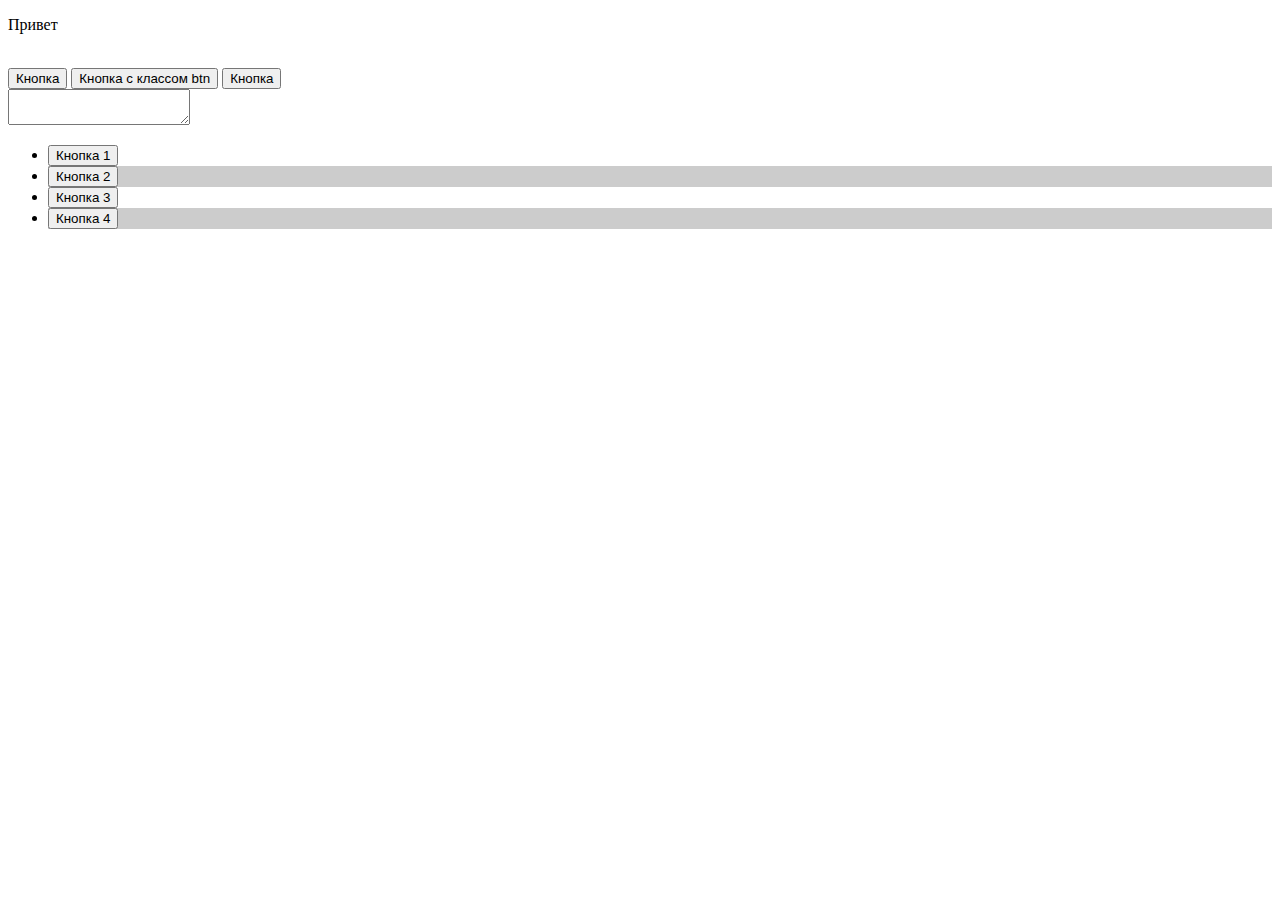
==== HW_3/index.html @ d75f8181 "hw" ====
<!DOCTYPE html>
<html lang="en">
<head>
    <meta charset="UTF-8">
    <meta name="viewport" content="width=device-width, initial-scale=1.0">
    <title>Document</title>
</head>
<body>
    <p class="super_element">Привет</p>
    <img src="https://placeimg.com/50/50/animals" alt="">
    <img src="https://placeimg.com/50/50/arch" alt="">
    <img src="https://placeimg.com/50/50/nature" alt="">
    <img src="https://placeimg.com/50/50/people" alt="">
    <img src="https://placeimg.com/50/50/tech" alt="">
    <img src="https://placeimg.com/50/50/tech/grayscale" alt="">
    <img src="https://placeimg.com/50/50/tech/sepia" alt="">
    <br>
    <button>Кнопка</button>
    <button class="super_element">Кнопка с классом btn</button>
    <button>Кнопка</button>
    <br>
    <textarea></textarea>
    <br>
    <ul>
        <li>
            <button>Кнопка 1</button>
        </li>
        <li>
            <button>Кнопка 2</button>
        </li>
        <li>
            <button>Кнопка 3</button>
        </li>
        <li>
            <button>Кнопка 4</button>
        </li>
    </ul>
    <script>
        document.addEventListener('DOMContentLoaded', function (e) {
            console.log('Теги прогрузились');
        });
        window.addEventListener('load', function (e) {
            console.log('Страница полностью прогрузилась');
        });

        superEls = document.querySelectorAll('.super_element');
        superEls.forEach(element => {
            element.addEventListener('click', (e) => {
            const target = e.target;
            const tagName = target.tagName.toLowerCase();
            const hasSuperEls = target.classList.contains('super_element');
            if (hasSuperEls) {
                console.log(`Класс "${target.className}" присутствует в элементе div`);
            }
            });
        });

        const textareaEl = document.querySelector('textarea');
        textareaEl.addEventListener('mouseover', function (e) {
            console.log('Вы навели на textarea');
        });

        const ulEl = document.querySelector('ul');
        ulEl.addEventListener('click', function (e) {
            const target = e.target;
            if (target.tagName.toLowerCase() === 'button') {
                console.log(target.textContent);
            }
        });

        const liEls = document.querySelectorAll('li:nth-child(2n)');
        liEls.forEach(element => {
            element.style.backgroundColor = '#ccc';
        });
    </script>
</body>
</html>
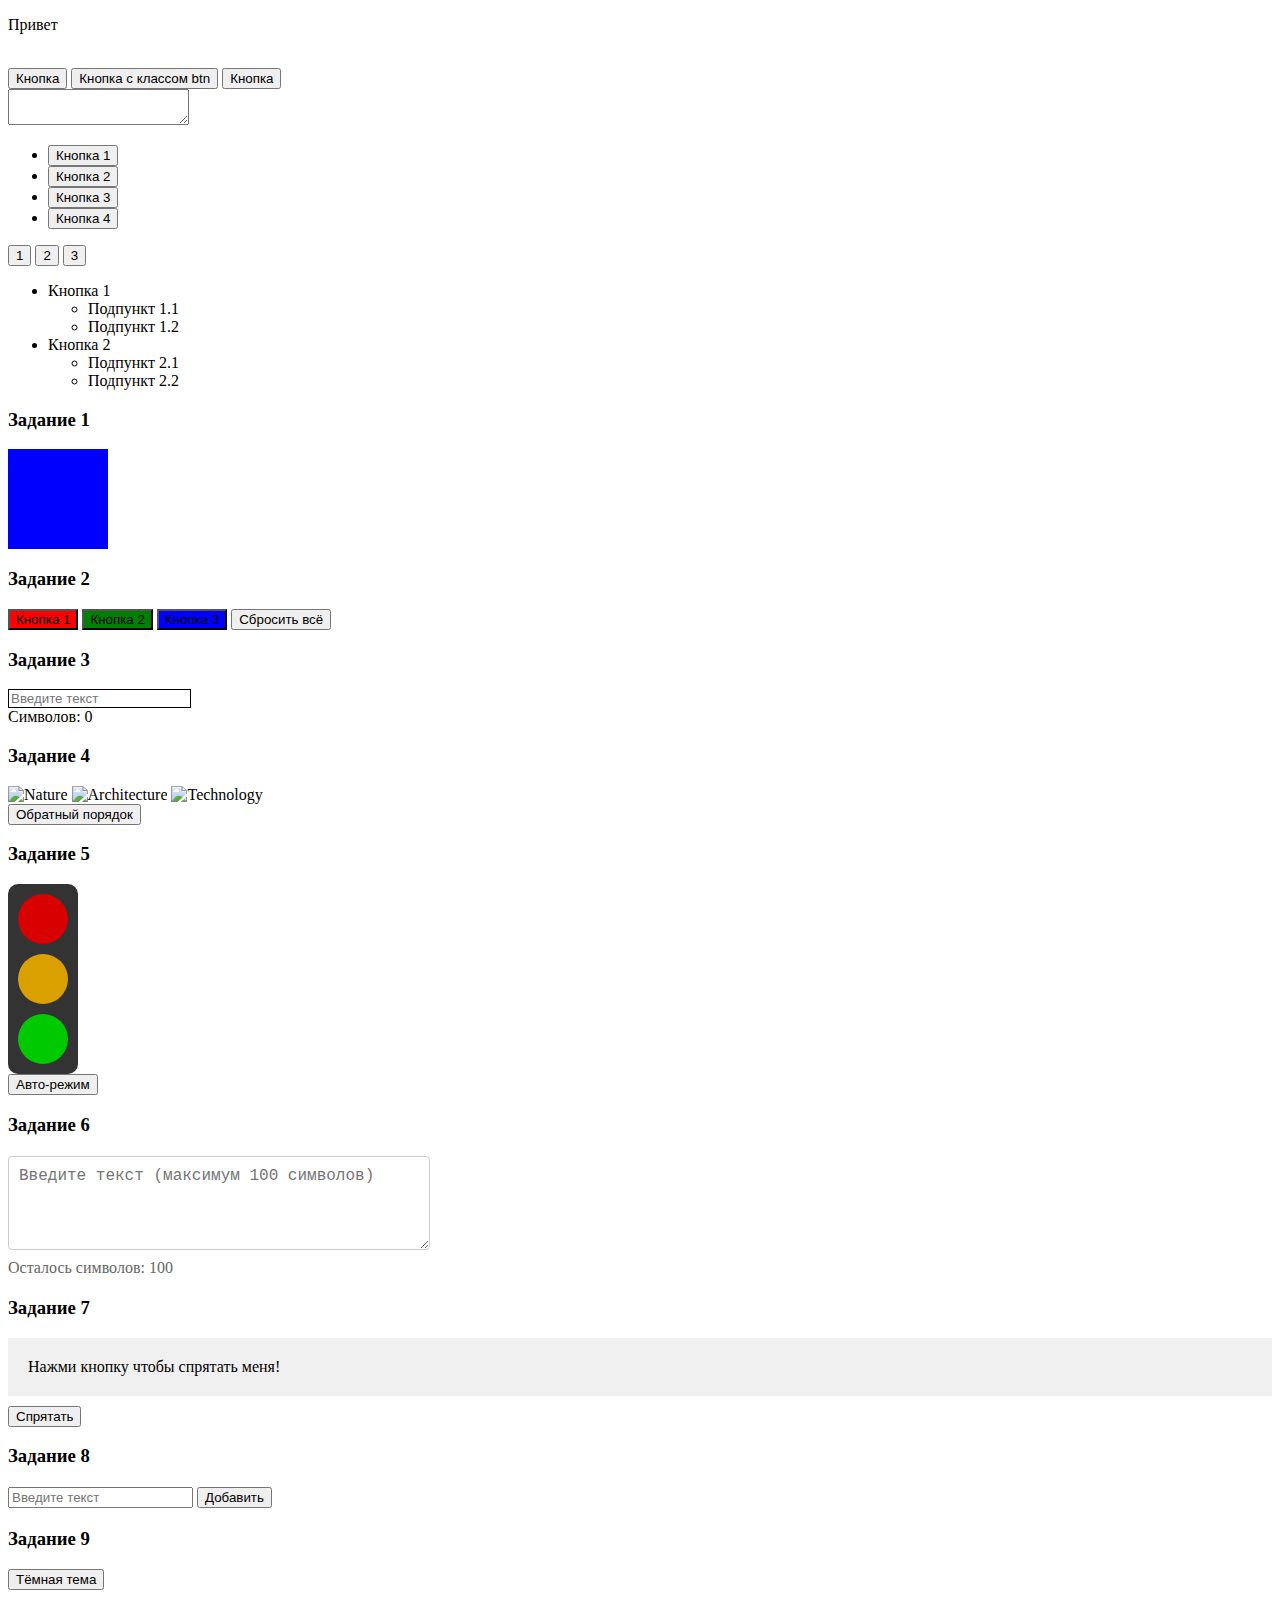
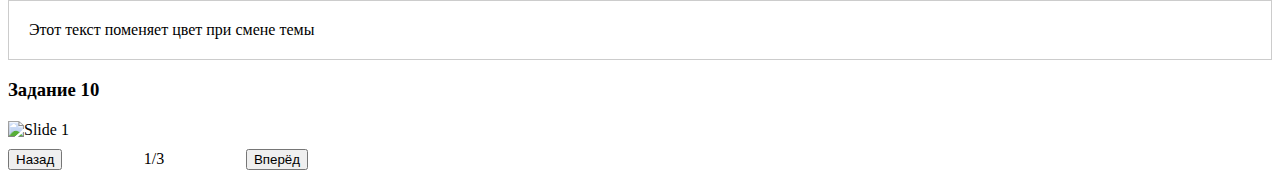
==== commit ac1662be: "hw" ====
--- a/HW_3/index.html
+++ b/HW_3/index.html
@@ -4,6 +4,119 @@
     <meta charset="UTF-8">
     <meta name="viewport" content="width=device-width, initial-scale=1.0">
     <title>Document</title>
+    <style>
+        .traffic-light {
+            display: flex;
+            flex-direction: column;
+            gap: 10px;
+            padding: 10px;
+            background: #333;
+            border-radius: 10px;
+            width: fit-content;
+        }
+    
+        .light {
+            width: 50px;
+            height: 50px;
+            border-radius: 50%;
+            cursor: pointer;
+        }
+    
+        .red {
+            background-color: rgb(216, 0, 0);
+        }
+    
+        .yellow {
+            background-color: #daa000;
+        }
+    
+        .green {
+            background-color: rgb(0, 201, 0);
+        }
+
+        .char-counter {
+            max-width: 400px;
+            margin: 20px 0;
+        }
+        
+        .text-input {
+            width: 100%;
+            padding: 10px;
+            border: 1px solid #ccc;
+            border-radius: 4px;
+            font-size: 16px;
+        }
+        
+        .char-limit {
+            margin-top: 5px;
+            color: #666;
+        }
+        
+        .limit-exceeded {
+            border-color: red;
+            outline: none;
+        }
+
+        /* Задание 7: Игра в прятки */
+        .target-element {
+            padding: 20px;
+            background: #f0f0f0;
+            margin: 10px 0;
+            transition: opacity 0.3s ease;
+        }
+        .hidden {
+            opacity: 0;
+        }
+        
+        /* Задание 8: Генератор списка */
+        .list-generator {
+            margin: 20px 0;
+        }
+        .items-list {
+            margin-top: 10px;
+        }
+        .items-list li {
+            cursor: pointer;
+            padding: 5px;
+        }
+        .items-list li:hover {
+            background: #f0f0f0;
+        }
+        
+        /* Задание 9: Переключатель темы */
+        .theme-demo {
+            padding: 20px;
+            margin: 10px 0;
+            border: 1px solid #ccc;
+        }
+        .dark-theme {
+            background: #333;
+            color: white;
+        }
+        
+        /* Задание 10: Слайдер */
+        .slider {
+            max-width: 300px;
+            margin: 20px 0;
+        }
+        .slider-container {
+            position: relative;
+            overflow: hidden;
+        }
+        .slide {
+            width: 100%;
+            display: none;
+        }
+        .slide.active {
+            display: block;
+        }
+        .slider-controls {
+            display: flex;
+            justify-content: space-between;
+            align-items: center;
+            margin-top: 10px;
+        }
+    </style>
 </head>
 <body>
     <p class="super_element">Привет</p>
@@ -35,6 +148,208 @@
             <button>Кнопка 4</button>
         </li>
     </ul>
+
+
+    <div class="container">
+        <button class="btn">1</button>
+        <button class="btn">2</button>
+        <button class="btn">3</button>
+    </div>
+
+
+
+
+
+
+
+
+    <ul>
+        <li>
+            Кнопка 1
+            <ul class="submenu">
+                <li>Подпункт 1.1</li>
+                <li>Подпункт 1.2</li>
+            </ul>
+        </li>
+        <li>
+            Кнопка 2
+            <ul class="submenu">
+                <li>Подпункт 2.1</li>
+                <li>Подпункт 2.2</li>
+            </ul>
+        </li>
+    </ul>
+
+
+
+
+
+
+
+
+
+
+
+
+
+
+
+
+
+
+
+
+
+
+
+
+
+
+
+
+
+
+
+
+
+
+
+
+
+
+
+
+
+
+
+
+
+
+
+
+
+        </ul>
+        <!-- Новые задания -->
+        <div class="new-tasks">
+            <!-- Задание 1: Перетаскивание -->
+            <div class="task">
+                <h3>Задание 1</h3>
+                <div class="square" style="width: 100px; height: 100px; background-color: blue;"></div>
+            </div>
+    
+            <!-- Задание 2: Счётчик кликов -->
+            <div class="task">
+                <h3>Задание 2</h3>
+                <button class="btn-counter" style="background-color: red;">Кнопка 1</button>
+                <button class="btn-counter" style="background-color: green;">Кнопка 2</button>
+                <button class="btn-counter" style="background-color: blue;">Кнопка 3</button>
+                <button class="btn-reset">Сбросить всё</button>
+            </div>
+    
+            <!-- Задание 3: Форма ввода -->
+            <div class="task">
+                <h3>Задание 3</h3>
+                <input type="text" class="input-task" placeholder="Введите текст" style="border: 1px solid black; outline: none;">
+                <div class="char-count">Символов: 0</div>
+            </div>
+    
+            <!-- Задание 4: Галерея -->
+            <div class="task">
+                <h3>Задание 4</h3>
+                <div class="gallery">
+                    <img src="https://placeimg.com/200/200/nature" alt="Nature" style="transition: all .3s ease;">
+                    <img src="https://placeimg.com/200/200/arch" alt="Architecture" style="transition: all .3s ease;">
+                    <img src="https://placeimg.com/200/200/tech" alt="Technology" style="transition: all .3s ease;">
+                </div>
+                <button class="btn-reverse">Обратный порядок</button>
+            </div>
+    
+            <!-- Задание 5: Светофор -->
+            <div class="task">
+                <h3>Задание 5</h3>
+                <div class="traffic-light">
+                    <div class="light red"></div>
+                    <div class="light yellow"></div>
+                    <div class="light green"></div>
+                </div>
+                <button class="btn-auto">Авто-режим</button>
+            </div>
+        </div>
+
+
+
+
+
+
+
+
+
+
+
+
+
+
+
+
+
+        <!-- Задание 6: Счётчик символов -->
+        <div class="task">
+            <h3>Задание 6</h3>
+            <div class="char-counter">
+                <textarea 
+                    class="text-input" 
+                    placeholder="Введите текст (максимум 100 символов)"
+                    rows="4"
+                ></textarea>
+                <div class="char-limit">Осталось символов: 100</div>
+            </div>
+        </div>
+        <!-- Задание 7: Игра в прятки -->
+        <div class="task">
+            <h3>Задание 7</h3>
+            <div class="hide-seek">
+                <div class="target-element">Нажми кнопку чтобы спрятать меня!</div>
+                <button class="toggle-btn">Спрятать</button>
+            </div>
+        </div>
+        
+        <!-- Задание 8: Генератор списка -->
+        <div class="task">
+            <h3>Задание 8</h3>
+            <div class="list-generator">
+                <input type="text" class="item-input" placeholder="Введите текст">
+                <button class="add-btn">Добавить</button>
+                <ul class="items-list"></ul>
+            </div>
+        </div>
+        
+        <!-- Задание 9: Переключатель темы -->
+        <div class="task">
+            <h3>Задание 9</h3>
+            <div class="theme-switcher">
+                <button class="theme-btn">Тёмная тема</button>
+                <div class="theme-demo">
+                    Этот текст поменяет цвет при смене темы
+                </div>
+            </div>
+        </div>
+        
+        <!-- Задание 10: Простой слайдер -->
+        <div class="task">
+            <h3>Задание 10</h3>
+            <div class="slider">
+                <div class="slider-container">
+                    <img src="https://picsum.photos/300/200?random=1" alt="Slide 1" class="slide">
+                    <img src="https://picsum.photos/300/200?random=2" alt="Slide 2" class="slide">
+                    <img src="https://picsum.photos/300/200?random=3" alt="Slide 3" class="slide">
+                </div>
+                <div class="slider-controls">
+                    <button class="prev-btn">Назад</button>
+                    <span class="slide-counter">1/3</span>
+                    <button class="next-btn">Вперёд</button>
+                </div>
+            </div>
+        </div>
     <script>
         document.addEventListener('DOMContentLoaded', function (e) {
             console.log('Теги прогрузились');
@@ -43,34 +358,298 @@
             console.log('Страница полностью прогрузилась');
         });
 
-        superEls = document.querySelectorAll('.super_element');
-        superEls.forEach(element => {
-            element.addEventListener('click', (e) => {
+        // superEls = document.querySelectorAll('.super_element');
+        // superEls.forEach(element => {
+        //     element.addEventListener('click', (e) => {
+        //     const target = e.target;
+        //     const tagName = target.tagName.toLowerCase();
+        //     const hasSuperEls = target.classList.contains('super_element');
+        //     if (hasSuperEls) {
+        //         console.log(`Класс "${target.className}" присутствует в элементе div`);
+        //     }
+        //     });
+        // });
+
+        // const textareaEl = document.querySelector('textarea');
+        // textareaEl.addEventListener('mouseover', function (e) {
+        //     console.log('Вы навели на textarea');
+        // });
+
+        // const ulEl = document.querySelector('ul');
+        // ulEl.addEventListener('click', function (e) {
+        //     const target = e.target;
+        //     if (target.tagName.toLowerCase() === 'button') {
+        //         console.log(target.textContent);
+        //     }
+        // });
+
+        // const liEls = document.querySelectorAll('li:nth-child(2n)');
+        // liEls.forEach(element => {
+        //     element.style.backgroundColor = '#ccc';
+        // });
+
+
+
+
+
+
+
+        // const imgEls = document.querySelectorAll('img');
+        // imgEls.forEach(element => {
+        //     element.addEventListener('click', (e) => {
+        //         console.log(e.target.src);
+        //         console.log(`Координаты клика относительно картинки: X = ${e.offsetX}; Y = ${e.offsetY}`);
+        //         console.log(`Координаты клика относительно окна: X = ${e.clientX}; Y = ${e.clientY}`);
+        // });
+
+        // });
+        // const containerEl = document.querySelector('.container');
+        // containerEl.addEventListener('mouseover', function (e) {
+        //     const target = e.target;
+        //     if (target.classList.contains('btn')) {
+        //         target.style.backgroundColor = 'green';
+        //     }
+        // });
+
+        // containerEl.addEventListener('mouseout', function (e) {
+        //     const target = e.target;
+        //     if (target.classList.contains('btn')) {
+        //         target.style.backgroundColor = 'white';
+        //     }
+        // });
+
+        // let count = 0;
+
+        // const textareaEl = document.querySelector('textarea');
+        // textareaEl.addEventListener('keydown', function (e) {
+        //     if(/[0-9]/.test(e.key)) {
+        //         e.preventDefault();
+        //         console.log(`Попыток ввода: ${++count}`);
+        //         console.log('Сюда нельзя вводить цифры');
+        //     }
+        // });
+
+        // const supEls = document.querySelectorAll('.super_element');
+        // supEls.forEach(element => {
+        //     element.addEventListener('click', function (e) {
+        //         console.log(e.type);
+        //     });
+        //     element.addEventListener('dblclick', function (e) {
+        //         const target = e.target;
+        //         console.log(target.classList);
+        //     });
+        //     element.addEventListener('contextmenu', function (e) {
+        //         const target = e.target;
+        //         console.log(`Ширина: ${target.offsetWidth}`);
+        //         console.log(`Высота: ${target.offsetHeight}`);
+        //     });
+        // });
+        
+
+        // const liEls = document.querySelectorAll('li');
+        // const submenus = document.querySelectorAll('.submenu');
+        
+        // submenus.forEach(submenu => {
+        //     submenu.style.display = 'none';
+        // });
+
+        // liEls.forEach(element => {
+        //     element.addEventListener('click', function (e) {
+        //         e.stopPropagation();
+        //         const submenu = this.querySelector('.submenu');
+        //         if (submenu) {
+        //             if (submenu.style.display === 'none') {
+        //                 submenu.style.display = 'block';
+        //             } else {
+        //                 submenu.style.display = 'none';
+        //             }
+        //         }
+        //         console.log(`Информация о целевом элементе: ${e.target.tagName}`);
+        //         console.log(`Информация о текущем элементе: ${e.currentTarget.tagName}`);
+        //     });
+        // });
+
+
+
+
+
+
+        const squareEl = document.querySelector('.square');
+        squareEl.addEventListener('mousedown', function (e) {
             const target = e.target;
-            const tagName = target.tagName.toLowerCase();
-            const hasSuperEls = target.classList.contains('super_element');
-            if (hasSuperEls) {
-                console.log(`Класс "${target.className}" присутствует в элементе div`);
+            target.style.backgroundColor = 'red';
+        });
+        squareEl.addEventListener('mouseup', function (e) {
+            const target = e.target;
+            target.style.backgroundColor = 'blue';
+        });
+
+        const btnCounter = document.querySelectorAll('.btn-counter');
+        const btnReset = document.querySelector('.btn-reset');
+        const counts = [0, 0, 0];
+        btnCounter.forEach((element, index) => {
+            element.addEventListener('click', function (e) {
+                element.textContent = `Кликов: ${++counts[index]}`;
+                console.log(`Кнопка ${index + 1}: ${counts[index]} кликов`);
+            });
+            element.addEventListener('dblclick', function (e) {
+                counts[index] = 0;
+                element.textContent = `Кликов: ${counts[index]}`;
+            });
+        });
+        btnReset.addEventListener('click', function (e) {
+            btnCounter.forEach((element, index) => {
+                counts[index] = 0;
+                element.textContent = `Кликов: ${counts[index]}`;
+            });
+        });
+
+        const inputEl = document.querySelector('.input-task');
+        const charCountEl = document.querySelector('.char-count');
+        inputEl.addEventListener('focus', function (e) {
+            e.target.style.border = '1px solid green';
+        });
+        inputEl.addEventListener('blur', function (e) {
+            e.target.style.border = '1px solid black';
+        });
+        inputEl.addEventListener('input', function (e) {
+            charCountEl.textContent = `Символов: ${e.target.value.length}`;
+        });
+
+        const images = document.querySelectorAll('.gallery img');
+        const btnReverse = document.querySelector('.btn-reverse');
+        images.forEach(element => {
+            element.addEventListener('mouseover', function (e) {
+                e.target.style.transform = 'scale(1.2)';
+            });
+            element.addEventListener('mouseout', function (e) {
+                e.target.style.transform = 'scale(1)';
+            });
+            element.addEventListener('click', function (e) {
+                console.log(`${e.target.src}`);
+            });
+        });
+        btnReverse.addEventListener('click', function (e) {
+            const gallery = document.querySelector('.gallery');
+            const imgsArr = Array.from(images);
+            imgsArr.reverse();
+            imgsArr.forEach(img => {
+                gallery.appendChild(img);
+            });
+        });
+
+        const lights = document.querySelectorAll('.light');
+        const btnAuto = document.querySelector('.btn-auto');
+        lights.forEach(light => {
+            light.addEventListener('click', function (e) {
+                e.target.style.filter = 'brightness(1.5)';
+                if(e.target.classList.contains('red')) {
+                    alert('Стоп');
+                }
+                if(e.target.classList.contains('yellow')) {
+                    alert('Внимание');
+                }
+                if(e.target.classList.contains('green')) {
+                    alert('Вперёд');
+                }
+            });
+        });
+        let currentLight = 0;
+        function switchLight() {
+            lights.forEach(light => {
+                light.style.filter = 'brightness(1)';
+            });
+            lights[currentLight].style.filter = 'brightness(1.5)';
+            currentLight = (currentLight + 1) % 3;
+        }
+        btnAuto.addEventListener('click', function () {
+            switchLight();
+        });
+
+
+
+
+
+
+
+
+        const textInputEl = document.querySelector('.text-input');
+        const charLimEl = document.querySelector('.char-limit');
+        const maxLength = 100;
+        textInputEl.addEventListener('input', function (e) {
+            const target = e.target;
+            const remainingChars = maxLength - target.value.length;
+            charLimEl.textContent = `Осталось символов: ${remainingChars}`;
+            if (remainingChars < 0) {
+                textInputEl.classList.add('limit-exceeded');
+                target.value = target.value.slice(0, maxLength);
+                charLimEl.textContent = `Осталось символов: 0`;
+            } else {
+                textInputEl.classList.remove('limit-exceeded');
             }
-            });
-        });
-
-        const textareaEl = document.querySelector('textarea');
-        textareaEl.addEventListener('mouseover', function (e) {
-            console.log('Вы навели на textarea');
-        });
-
-        const ulEl = document.querySelector('ul');
-        ulEl.addEventListener('click', function (e) {
-            const target = e.target;
-            if (target.tagName.toLowerCase() === 'button') {
-                console.log(target.textContent);
+        });
+
+        const toggleBtn = document.querySelector('.toggle-btn');
+        const targetEl = document.querySelector('.target-element');
+        toggleBtn.addEventListener('click', function (e) {
+            targetEl.classList.toggle('hidden');
+            if (targetEl.classList.contains('hidden')) {
+                toggleBtn.textContent = 'Показать';
+            } else {
+                toggleBtn.textContent = 'Спрятать';
             }
         });
 
-        const liEls = document.querySelectorAll('li:nth-child(2n)');
-        liEls.forEach(element => {
-            element.style.backgroundColor = '#ccc';
+        const itemInput = document.querySelector('.item-input');
+        const addBtn = document.querySelector('.add-btn');
+        const ulEl = document.querySelector('.items-list');
+
+        addBtn.addEventListener('click', function (e) {
+            if (itemInput.value !== '') {
+                const liEl = document.createElement('li');
+                liEl.textContent = itemInput.value;
+                ulEl.appendChild(liEl);
+                itemInput.value = '';
+                liEl.addEventListener('click', function (e) {
+                    liEl.remove();
+                });
+            } else {
+                alert('Поле не может быть пустым!');
+            }
+        });
+
+        const themeBtn = document.querySelector('.theme-btn');
+        const themeText = document.querySelector('.theme-demo');
+
+        themeBtn.addEventListener('click', function (e) {
+            themeText.classList.toggle('dark-theme');
+            if(themeText.classList.contains('dark-theme')) {
+                themeBtn.textContent = 'Светлая тема';
+            } else {
+                themeBtn.textContent = 'Тёмная тема';
+            }
+        });
+
+        const slides = document.querySelectorAll('.slide');
+        const prevBtn = document.querySelector('.prev-btn');
+        const nextBtn = document.querySelector('.next-btn');
+        const counter = document.querySelector('.slide-counter');
+
+        let currentSlide = 0;
+        slides[0].classList.add('active');
+
+        nextBtn.addEventListener('click', function (e) {
+            slides[currentSlide].classList.remove('active');
+            currentSlide = (currentSlide + 1) % 3;
+            counter.textContent = `${currentSlide + 1}/3`;
+            slides[currentSlide].classList.add('active');
+        });
+
+        prevBtn.addEventListener('click', function (e) {
+            slides[currentSlide].classList.remove('active');
+            currentSlide = (currentSlide - 1 + 3) % 3;
+            counter.textContent = `${currentSlide + 1}/3`;
+            slides[currentSlide].classList.add('active');
         });
     </script>
 </body>
